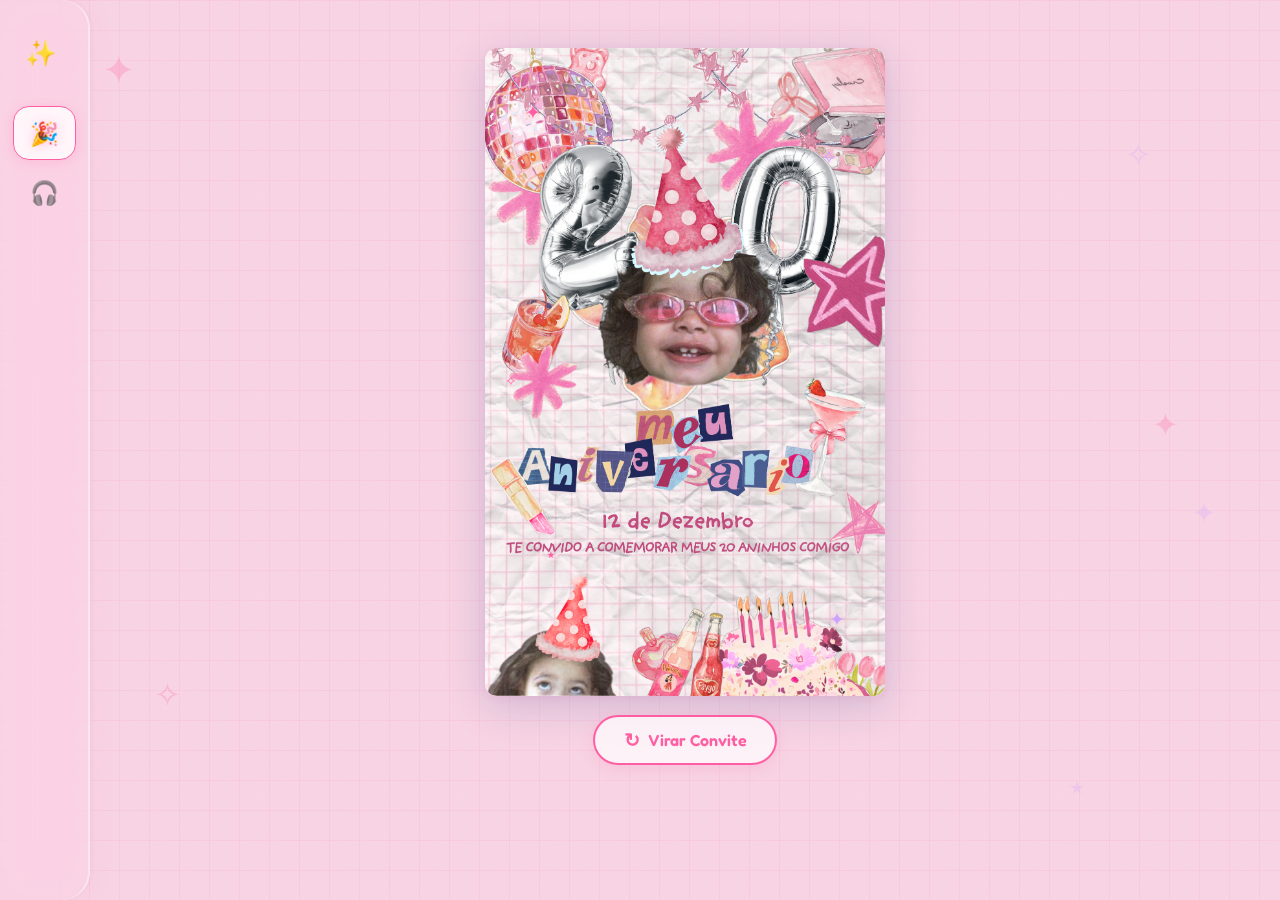
==== index.html @ d708ce52 "convite3d" ====
<!DOCTYPE html>
<html lang="pt-BR">
<head>
<meta charset="UTF-8">
<meta name="viewport" content="width=device-width, initial-scale=1.0">
<title>Meus 20 Aninhos ✨</title>
<link rel="preconnect" href="https://fonts.googleapis.com">
<link rel="stylesheet" href="index.css">
<link href="https://fonts.googleapis.com/css2?family=Playfair+Display:ital,wght@0,700;1,700&family=Dancing+Script:wght@400;700&family=Fredoka:wght@400;600;700&family=Caveat:wght@400;700&display=swap" rel="stylesheet">

</head>
<body>
<!-- FLOATING DECORATIONS -->
<div class="floating-decorations" aria-hidden="true">
  <span class="float-el">✦</span>
  <span class="float-el">✧</span>
  <span class="float-el">⋆</span>
  <span class="float-el">✦</span>
  <span class="float-el">✧</span>
  <span class="float-el">⋆</span>
  <span class="float-el">✦</span>
  <span class="float-el">✧</span>
</div>

<!-- SIDEBAR TOGGLE (mobile) -->
<button class="sidebar-toggle" id="sidebarToggle" aria-label="Abrir menu">
  <span></span>
  <span></span>
  <span></span>
</button>

<!-- SIDEBAR OVERLAY (mobile) -->
<div class="sidebar-overlay" id="sidebarOverlay"></div>

<!-- SIDEBAR NAV -->
<nav class="sidebar" id="sidebar">
  <div class="sidebar-brand">
    <span class="sidebar-brand-icon">✨</span>
    <span class="sidebar-brand-text">meus 20</span>
  </div>

  <div class="sidebar-nav">
    <a href="index.html" class="sidebar-item active" aria-label="Convite">
      <span class="sidebar-icon">🎉</span>
      <span class="sidebar-label">Convite</span>
    </a>
    <a href="playlist.html" class="sidebar-item" aria-label="Playlist">
      <span class="sidebar-icon">🎧</span>
      <span class="sidebar-label">Playlist</span>
    </a>
  </div>

  <div class="sidebar-footer">feito com 💖</div>
</nav>

<!-- MAIN CONTENT -->
<main class="main-content">
  

  <!-- 3D CARD -->
  <section class="card-section">
    <div class="card-container" id="cardContainer">
      <div class="card-inner" id="cardInner">
        <!-- FRONT -->
        <div class="card-face card-front">
          <img src="frente.png" alt="Convite - Frente" class="card-image">
          <div class="card-overlay-front">
            <span class="sparkle s1">✦</span>
            <span class="sparkle s2">✧</span>
            <span class="sparkle s3">⋆</span>
            <span class="sparkle s4">✦</span>
            <span class="sparkle s5">✧</span>
          </div>
        </div>
        <!-- BACK -->
        <div class="card-face card-back">
          <img src="verso.png" alt="Convite - Verso" class="card-image">
        </div>
      </div>
    </div>
    <button class="flip-btn" id="flipBtn" aria-label="Virar convite">
      <span class="flip-icon">↻</span> Virar Convite
    </button>
  </section>


</main>

<script>
(function() {
  const cardInner = document.getElementById('cardInner');
  const cardContainer = document.getElementById('cardContainer');
  const flipBtn = document.getElementById('flipBtn');
  const sidebar = document.getElementById('sidebar');
  const sidebarToggle = document.getElementById('sidebarToggle');
  const sidebarOverlay = document.getElementById('sidebarOverlay');
  let isFlipped = false;
  let isDragging = false;
  let startX = 0;
  let currentRotation = 0;

  // Mobile sidebar toggle
  function openSidebar() {
    sidebar.classList.add('expanded');
    sidebarToggle.classList.add('open');
    sidebarOverlay.classList.add('visible');
  }

  function closeSidebar() {
    sidebar.classList.remove('expanded');
    sidebarToggle.classList.remove('open');
    sidebarOverlay.classList.remove('visible');
  }

  sidebarToggle.addEventListener('click', function() {
    if (sidebar.classList.contains('expanded')) {
      closeSidebar();
    } else {
      openSidebar();
    }
  });

  sidebarOverlay.addEventListener('click', closeSidebar);

  // Close sidebar on navigation (mobile)
  document.querySelectorAll('.sidebar-item').forEach(function(item) {
    item.addEventListener('click', function() {
      if (window.innerWidth <= 768) {
        closeSidebar();
      }
    });
  });

  // Close sidebar on window resize to desktop
  window.addEventListener('resize', function() {
    if (window.innerWidth > 768 && sidebar.classList.contains('expanded')) {
      closeSidebar();
    }
  });

  // Button flip
  flipBtn.addEventListener('click', function() {
    isFlipped = !isFlipped;
    cardInner.classList.toggle('flipped', isFlipped);
  });

  // Drag to flip (desktop)
  cardContainer.addEventListener('mousedown', function(e) {
    isDragging = true;
    startX = e.clientX;
    cardInner.style.transition = 'none';
    e.preventDefault();
  });

  document.addEventListener('mousemove', function(e) {
    if (!isDragging) return;
    const deltaX = e.clientX - startX;
    const baseRotation = isFlipped ? 180 : 0;
    currentRotation = baseRotation + (deltaX * 0.5);
    cardInner.style.transform = 'rotateY(' + currentRotation + 'deg)';
  });

  document.addEventListener('mouseup', function(e) {
    if (!isDragging) return;
    isDragging = false;
    cardInner.style.transition = 'transform 0.8s cubic-bezier(0.4, 0.0, 0.2, 1)';
    const deltaX = e.clientX - startX;
    if (Math.abs(deltaX) > 60) {
      isFlipped = !isFlipped;
      cardInner.classList.toggle('flipped', isFlipped);
      cardInner.style.transform = '';
    } else {
      cardInner.style.transform = isFlipped ? 'rotateY(180deg)' : 'rotateY(0deg)';
    }
  });

  // Touch to flip (mobile)
  let touchStartX = 0;
  cardContainer.addEventListener('touchstart', function(e) {
    touchStartX = e.touches[0].clientX;
    cardInner.style.transition = 'none';
  }, { passive: true });

  cardContainer.addEventListener('touchmove', function(e) {
    const deltaX = e.touches[0].clientX - touchStartX;
    const baseRotation = isFlipped ? 180 : 0;
    currentRotation = baseRotation + (deltaX * 0.5);
    cardInner.style.transform = 'rotateY(' + currentRotation + 'deg)';
  }, { passive: true });

  cardContainer.addEventListener('touchend', function(e) {
    cardInner.style.transition = 'transform 0.8s cubic-bezier(0.4, 0.0, 0.2, 1)';
    const endX = e.changedTouches[0].clientX;
    const deltaX = endX - touchStartX;
    if (Math.abs(deltaX) > 50) {
      isFlipped = !isFlipped;
      cardInner.classList.toggle('flipped', isFlipped);
    }
    cardInner.style.transform = '';
  });

  // Parallax on desktop
  if (window.matchMedia('(min-width: 1024px)').matches) {
    document.addEventListener('mousemove', function(e) {
      if (isDragging) return;
      const xPercent = (e.clientX / window.innerWidth - 0.5) * 2;
      const yPercent = (e.clientY / window.innerHeight - 0.5) * 2;
      const floatEls = document.querySelectorAll('.float-el');
      floatEls.forEach(function(el, i) {
        const speed = (i + 1) * 3;
        el.style.transform = 'translate(' + (xPercent * speed) + 'px, ' + (yPercent * speed) + 'px)';
      });
    });
  }

  // Intersection Observer for fade-in sections
  const sections = document.querySelectorAll('.invite-text');
  sections.forEach(function(s) {
    s.style.opacity = '0';
    s.style.transform = 'translateY(30px)';
    s.style.transition = 'opacity 0.8s ease, transform 0.8s ease';
  });

  const observer = new IntersectionObserver(function(entries) {
    entries.forEach(function(entry) {
      if (entry.isIntersecting) {
        entry.target.style.opacity = '1';
        entry.target.style.transform = 'translateY(0)';
        observer.unobserve(entry.target);
      }
    });
  }, { threshold: 0.2 });

  sections.forEach(function(s) { observer.observe(s); });
})();
</script>
</body>
</html>
---- index.css ----
/* === RESET & BASE === */
*, *::before, *::after { margin: 0; padding: 0; box-sizing: border-box; }

:root {
  --rosa-claro: #F8D4E4;
  --rosa-pink: #FF5FA2;
  --lilas: #CBA4FF;
  --azul: #243B8A;
  --branco: #FFFFFF;
  --card-w: min(88vw, 360px);
  --card-h: calc(var(--card-w) * 170 / 105);
}

html { scroll-behavior: smooth; }

body {
  font-family: 'Fredoka', sans-serif;
  background: var(--rosa-claro);
  color: var(--azul);
  overflow-x: hidden;
  min-height: 100vh;
  position: relative;
}

body::before {
  content: '';
  position: fixed;
  inset: 0;
  background:
    repeating-linear-gradient(0deg, transparent, transparent 29px, rgba(255,95,162,0.08) 29px, rgba(255,95,162,0.08) 30px),
    repeating-linear-gradient(90deg, transparent, transparent 29px, rgba(255,95,162,0.08) 29px, rgba(255,95,162,0.08) 30px);
  pointer-events: none;
  z-index: 0;
}

body::after {
  content: '';
  position: fixed;
  inset: 0;
  background: url("data:image/svg+xml,%3Csvg width='200' height='200' xmlns='http://www.w3.org/2000/svg'%3E%3Cfilter id='n'%3E%3CfeTurbulence baseFrequency='0.65' numOctaves='3' stitchTiles='stitch'/%3E%3C/filter%3E%3Crect width='100%25' height='100%25' filter='url(%23n)' opacity='0.03'/%3E%3C/svg%3E");
  pointer-events: none;
  z-index: 0;
  opacity: 0.5;
}

/* === BACKGROUND & DECORATIONS === */
.floating-decorations {
  position: fixed;
  inset: 0;
  pointer-events: none;
  z-index: 0;
  overflow: hidden;
}

.float-el {
  position: absolute;
  font-size: 2rem;
  opacity: 0.25;
  animation: floatAround 12s ease-in-out infinite;
}
.float-el:nth-child(1) { top: 5%; left: 8%; animation-delay: 0s; font-size: 2.5rem; color: var(--rosa-pink); }
.float-el:nth-child(2) { top: 15%; right: 10%; animation-delay: -2s; color: var(--lilas); }
.float-el:nth-child(3) { top: 35%; left: 3%; animation-delay: -4s; color: var(--rosa-pink); }
.float-el:nth-child(4) { top: 55%; right: 5%; animation-delay: -6s; font-size: 1.8rem; color: var(--lilas); }
.float-el:nth-child(5) { top: 75%; left: 12%; animation-delay: -8s; color: var(--rosa-pink); }
.float-el:nth-child(6) { top: 85%; right: 15%; animation-delay: -3s; font-size: 2.2rem; color: var(--lilas); }
.float-el:nth-child(7) { top: 45%; left: 90%; animation-delay: -5s; color: var(--rosa-pink); }
.float-el:nth-child(8) { top: 25%; left: 50%; animation-delay: -7s; color: var(--lilas); font-size: 1.5rem; }

.main-content {
  position: relative;
  z-index: 1;
  display: flex;
  flex-direction: column;
  align-items: center;
  padding: 2rem 1rem 3rem;
  opacity: 0;
  animation: fadeInPage 1.2s ease-out 0.3s forwards;
}

.invite-header {
  text-align: center;
  margin-bottom: 1.5rem;
}

.header-title {
  font-family: 'Playfair Display', serif;
  font-size: clamp(2rem, 6vw, 3.2rem);
  font-weight: 700;
  font-style: italic;
  background: linear-gradient(135deg, var(--rosa-pink), var(--lilas), var(--rosa-pink));
  -webkit-background-clip: text;
  -webkit-text-fill-color: transparent;
  background-clip: text;
  letter-spacing: 0.02em;
  line-height: 1.1;
  text-shadow: none;
  filter: drop-shadow(0 2px 4px rgba(255,95,162,0.2));
}

.header-sub {
  font-family: 'Caveat', cursive;
  font-size: clamp(1.2rem, 3.5vw, 1.8rem);
  color: var(--azul);
  margin-top: 0.3rem;
  opacity: 0.8;
}

/* === CARD 3D === */
.card-section {
  perspective: 1800px;
  margin: 1rem 0 1.5rem;
  display: flex;
  flex-direction: column;
  align-items: center;
}

.card-container {
  width: var(--card-w);
  height: var(--card-h);
  position: relative;
  cursor: grab;
}
.card-container:active { cursor: grabbing; }

.card-inner {
  width: 100%;
  height: 100%;
  position: relative;
  transform-style: preserve-3d;
  transition: transform 0.8s cubic-bezier(0.4, 0.0, 0.2, 1);
  border-radius: 12px;
}
.card-inner.flipped { transform: rotateY(180deg); }

.card-face {
  position: absolute;
  inset: 0;
  backface-visibility: hidden;
  -webkit-backface-visibility: hidden;
  border-radius: 12px;
  overflow: hidden;
  box-shadow:
    0 10px 40px rgba(36,59,138,0.18),
    0 2px 8px rgba(255,95,162,0.12),
    inset 0 0 0 1px rgba(255,255,255,0.3);
  transition: box-shadow 0.6s ease;
}
.card-face::before {
  content: '';
  position: absolute;
  inset: 0;
  background: linear-gradient(135deg, rgba(255,255,255,0.18) 0%, transparent 50%, rgba(255,255,255,0.06) 100%);
  z-index: 2;
  pointer-events: none;
  border-radius: 12px;
}
.card-back { transform: rotateY(180deg); }

.card-image {
  width: 100%;
  height: 100%;
  object-fit: cover;
  display: block;
  border-radius: 12px;
}

.card-overlay-front {
  position: absolute;
  inset: 0;
  z-index: 3;
  pointer-events: none;
}

.sparkle {
  position: absolute;
  font-size: 1.2rem;
  animation: sparkleAnim 2s ease-in-out infinite;
  text-shadow: 0 0 8px rgba(255,95,162,0.5);
}
.sparkle.s1 { top: 8%; left: 10%; animation-delay: 0s; color: var(--rosa-pink); }
.sparkle.s2 { top: 15%; right: 12%; animation-delay: 0.5s; color: var(--lilas); }
.sparkle.s3 { bottom: 20%; left: 15%; animation-delay: 1s; color: var(--rosa-pink); }
.sparkle.s4 { bottom: 10%; right: 10%; animation-delay: 1.5s; color: var(--lilas); }
.sparkle.s5 { top: 50%; left: 5%; animation-delay: 0.8s; font-size: 0.9rem; color: var(--rosa-pink); }

.flip-btn {
  margin-top: 1.2rem;
  padding: 0.7rem 1.8rem;
  border: 2px solid var(--rosa-pink);
  background: rgba(255,255,255,0.7);
  backdrop-filter: blur(10px);
  -webkit-backdrop-filter: blur(10px);
  border-radius: 50px;
  font-family: 'Fredoka', sans-serif;
  font-size: 1rem;
  font-weight: 600;
  color: var(--rosa-pink);
  cursor: pointer;
  transition: all 0.3s ease;
  display: flex;
  align-items: center;
  gap: 0.5rem;
  box-shadow: 0 4px 15px rgba(255,95,162,0.15);
}
.flip-btn:hover {
  background: var(--rosa-pink);
  color: var(--branco);
  transform: translateY(-2px);
  box-shadow: 0 6px 20px rgba(255,95,162,0.3);
}
.flip-btn:active { transform: translateY(0); }
.flip-icon {
  display: inline-block;
  font-size: 1.2rem;
  transition: transform 0.4s ease;
}
.flip-btn:hover .flip-icon { transform: rotate(180deg); }

.invite-text {
  text-align: center;
  margin: 0.5rem 0 2rem;
  max-width: 400px;
}
.invite-call {
  font-family: 'Caveat', cursive;
  font-size: clamp(1.1rem, 3vw, 1.5rem);
  color: var(--azul);
  line-height: 1.5;
  opacity: 0.85;
}
.invite-call strong {
  color: var(--rosa-pink);
  font-weight: 700;
}

.invite-footer {
  text-align: center;
  padding: 1rem;
  font-family: 'Caveat', cursive;
  font-size: 1.1rem;
  color: var(--rosa-pink);
  opacity: 0.6;
}

/* === SIDEBAR NAV === */
.sidebar-overlay {
  display: none;
  position: fixed;
  inset: 0;
  background: rgba(0, 0, 0, 0.4);
  backdrop-filter: blur(3px);
  -webkit-backdrop-filter: blur(3px);
  z-index: 998;
  opacity: 0;
  transition: opacity 0.3s ease;
}
.sidebar-overlay.visible {
  display: block;
  opacity: 1;
}

.sidebar {
  position: fixed;
  left: 0;
  top: 0;
  height: 100vh;
  width: 90px;
  z-index: 999;
  display: flex;
  flex-direction: column;
  padding: 1.8rem 0.8rem;
  gap: 0.4rem;
  background: rgba(248, 212, 228, 0.6);
  backdrop-filter: blur(22px) saturate(1.4);
  -webkit-backdrop-filter: blur(22px) saturate(1.4);
  border-right: 1px solid rgba(255, 255, 255, 0.5);
  border-radius: 0 28px 28px 0;
  box-shadow:
    4px 0 24px rgba(255, 95, 162, 0.06),
    1px 0 6px rgba(36, 59, 138, 0.04),
    inset -1px 0 0 rgba(255, 255, 255, 0.4);
  transition: width 0.4s cubic-bezier(0.4, 0, 0.2, 1),
              box-shadow 0.3s ease;
  overflow: hidden;
  opacity: 0;
  animation: slideInSidebar 0.7s ease-out 0.6s forwards;
}

.sidebar:hover,
.sidebar.expanded {
  width: 250px;
  box-shadow:
    8px 0 40px rgba(255, 95, 162, 0.1),
    2px 0 10px rgba(36, 59, 138, 0.06),
    inset -1px 0 0 rgba(255, 255, 255, 0.5);
}

.sidebar-brand {
  display: flex;
  align-items: center;
  gap: 0;
  padding: 0.5rem 0.7rem;
  margin-bottom: 1.5rem;
  overflow: hidden;
}

.sidebar-brand-icon {
  font-size: 1.6rem;
  flex-shrink: 0;
  width: 34px;
  text-align: center;
}

.sidebar-brand-text {
  font-family: 'Playfair Display', serif;
  font-size: 1.1rem;
  font-weight: 700;
  font-style: italic;
  color: var(--rosa-pink);
  opacity: 0;
  max-width: 0;
  overflow: hidden;
  white-space: nowrap;
  transition: opacity 0.3s ease 0.1s, max-width 0.4s ease;
}

.sidebar:hover .sidebar-brand-text,
.sidebar.expanded .sidebar-brand-text {
  opacity: 1;
  max-width: 180px;
}

.sidebar-nav {
  display: flex;
  flex-direction: column;
  gap: 0.35rem;
  flex: 1;
}

.sidebar-item {
  display: flex;
  align-items: center;
  gap: 0;
  padding: 0.9rem 0.85rem;
  border-radius: 16px;
  text-decoration: none;
  color: var(--azul);
  font-family: 'Fredoka', sans-serif;
  font-size: 0.92rem;
  font-weight: 500;
  cursor: pointer;
  transition: all 0.3s ease;
  white-space: nowrap;
  border: 1.5px solid transparent;
  opacity: 0.65;
  justify-content: center;
  position: relative;
}

.sidebar:hover .sidebar-item,
.sidebar.expanded .sidebar-item {
  justify-content: flex-start;
  gap: 0.9rem;
}

.sidebar-item:hover {
  opacity: 1;
  background: rgba(255, 255, 255, 0.5);
  transform: translateX(3px);
}

.sidebar-item.active {
  opacity: 1;
  background: rgba(255, 255, 255, 0.8);
  border-color: var(--rosa-pink);
  box-shadow: 0 2px 14px rgba(255, 95, 162, 0.2);
}

.sidebar-item.active .sidebar-icon {
  filter: drop-shadow(0 0 6px rgba(255, 95, 162, 0.4));
}

.sidebar-item.active .sidebar-label {
  color: var(--rosa-pink);
  font-weight: 600;
}

.sidebar-icon {
  font-size: 1.45rem;
  line-height: 1;
  flex-shrink: 0;
  width: 30px;
  text-align: center;
  transition: transform 0.3s ease, filter 0.3s ease;
}

.sidebar-item:hover .sidebar-icon {
  transform: scale(1.12);
}

.sidebar-label {
  opacity: 0;
  max-width: 0;
  overflow: hidden;
  transition: opacity 0.3s ease 0.12s, max-width 0.4s ease;
  color: var(--azul);
}

.sidebar:hover .sidebar-label,
.sidebar.expanded .sidebar-label {
  opacity: 1;
  max-width: 170px;
}

.sidebar-footer {
  margin-top: auto;
  padding-top: 1rem;
  text-align: center;
  font-family: 'Caveat', cursive;
  font-size: 0.85rem;
  color: var(--rosa-pink);
  opacity: 0;
  transition: opacity 0.3s ease 0.15s;
  overflow: hidden;
  white-space: nowrap;
}

.sidebar:hover .sidebar-footer,
.sidebar.expanded .sidebar-footer {
  opacity: 0.5;
}

/* Hamburger button (mobile only) */
.sidebar-toggle {
  display: none;
  position: fixed;
  top: 1rem;
  left: 1rem;
  z-index: 1000;
  width: 44px;
  height: 44px;
  border-radius: 14px;
  border: 1.5px solid rgba(255, 255, 255, 0.5);
  background: rgba(248, 212, 228, 0.7);
  backdrop-filter: blur(16px);
  -webkit-backdrop-filter: blur(16px);
  box-shadow: 0 4px 16px rgba(255, 95, 162, 0.1);
  cursor: pointer;
  align-items: center;
  justify-content: center;
  flex-direction: column;
  gap: 4px;
  padding: 0;
  transition: all 0.3s ease;
}

.sidebar-toggle span {
  display: block;
  width: 20px;
  height: 2px;
  background: var(--rosa-pink);
  border-radius: 2px;
  transition: all 0.3s ease;
}

.sidebar-toggle.open span:nth-child(1) {
  transform: rotate(45deg) translate(4px, 4px);
}
.sidebar-toggle.open span:nth-child(2) {
  opacity: 0;
}
.sidebar-toggle.open span:nth-child(3) {
  transform: rotate(-45deg) translate(4px, -4px);
}

/* Main content offset */
.main-content {
  margin-left: 90px;
  transition: margin-left 0.4s cubic-bezier(0.4, 0, 0.2, 1);
}

/* Desktop hover offset */
@media (min-width: 769px) {
  .sidebar:hover ~ .main-content,
  .sidebar.expanded ~ .main-content {
    margin-left: 250px;
  }
}

/* Mobile */
@media (max-width: 768px) {
  /* Hide desktop sidebar on mobile */
  .sidebar {
    width: min(80vw, 280px);
    transform: translateX(-100%);
    transition: transform 0.3s ease;
    animation: none;
    opacity: 1;
    border-radius: 0 24px 24px 0;
    overflow-y: auto;
    -webkit-overflow-scrolling: touch;
    padding-top: calc(1.8rem + env(safe-area-inset-top));
    padding-bottom: calc(1rem + env(safe-area-inset-bottom));
    z-index: 1000;
  }

  .sidebar.expanded {
    transform: translateX(0);
  }

  /* When expanded, show labels */
  .sidebar.expanded .sidebar-item {
    justify-content: flex-start;
    gap: 0.8rem;
  }

  .sidebar.expanded .sidebar-label {
    opacity: 1;
    max-width: 150px;
  }

  .sidebar.expanded .sidebar-brand-text {
    opacity: 1;
    max-width: 150px;
  }

  .sidebar.expanded .sidebar-footer {
    opacity: 0.5;
  }

  /* Show hamburger button */
  .sidebar-toggle {
    display: flex;
    z-index: 1001;
  }

  /* Reset main content margin on mobile */
  .main-content {
    margin-left: 0;
    padding: 1.5rem 1rem 3rem;
  }
}

@keyframes slideInSidebar {
  from { opacity: 0; transform: translateX(-20px); }
  to { opacity: 1; transform: translateX(0); }
}

/* === ANIMATIONS === */
@keyframes fadeInPage {
  from { opacity: 0; transform: translateY(20px); }
  to { opacity: 1; transform: translateY(0); }
}

@keyframes floatAround {
  0%, 100% { transform: translate(0, 0) rotate(0deg); }
  25% { transform: translate(10px, -15px) rotate(5deg); }
  50% { transform: translate(-5px, -25px) rotate(-3deg); }
  75% { transform: translate(15px, -10px) rotate(4deg); }
}

@keyframes sparkleAnim {
  0%, 100% { opacity: 0.3; transform: scale(0.8); }
  50% { opacity: 1; transform: scale(1.3); }
}

@keyframes glowRotate {
  0% { background-position: 0% 50%; }
  50% { background-position: 100% 50%; }
  100% { background-position: 0% 50%; }
}

@keyframes pulseHint {
  0%, 100% { opacity: 0.8; transform: scale(1); }
  50% { opacity: 1; transform: scale(1.05); }
}

@keyframes discoSpin {
  from { transform: rotate(0deg); }
  to { transform: rotate(360deg); }
}

/* === RESPONSIVE === */
@media (max-width: 480px) {
  :root {
    --card-w: 90vw;
  }
  .main-content { padding: 1.5rem 0.5rem 6rem; }
  .header-title { font-size: 2rem; }
  .flip-btn { font-size: 0.9rem; padding: 0.6rem 1.4rem; }
  .sidebar-item { font-size: 0.75rem; padding: 0.5rem 0.85rem; }
}

@media (min-width: 481px) and (max-width: 768px) {
  .main-content { padding-bottom: 5.5rem; }
}

@media (min-width: 769px) {
  :root {
    --card-w: 380px;
  }
}

@media (min-width: 1024px) {
  :root {
    --card-w: 400px;
  }
  .card-container {
    transition: transform 0.1s ease-out;
  }
}
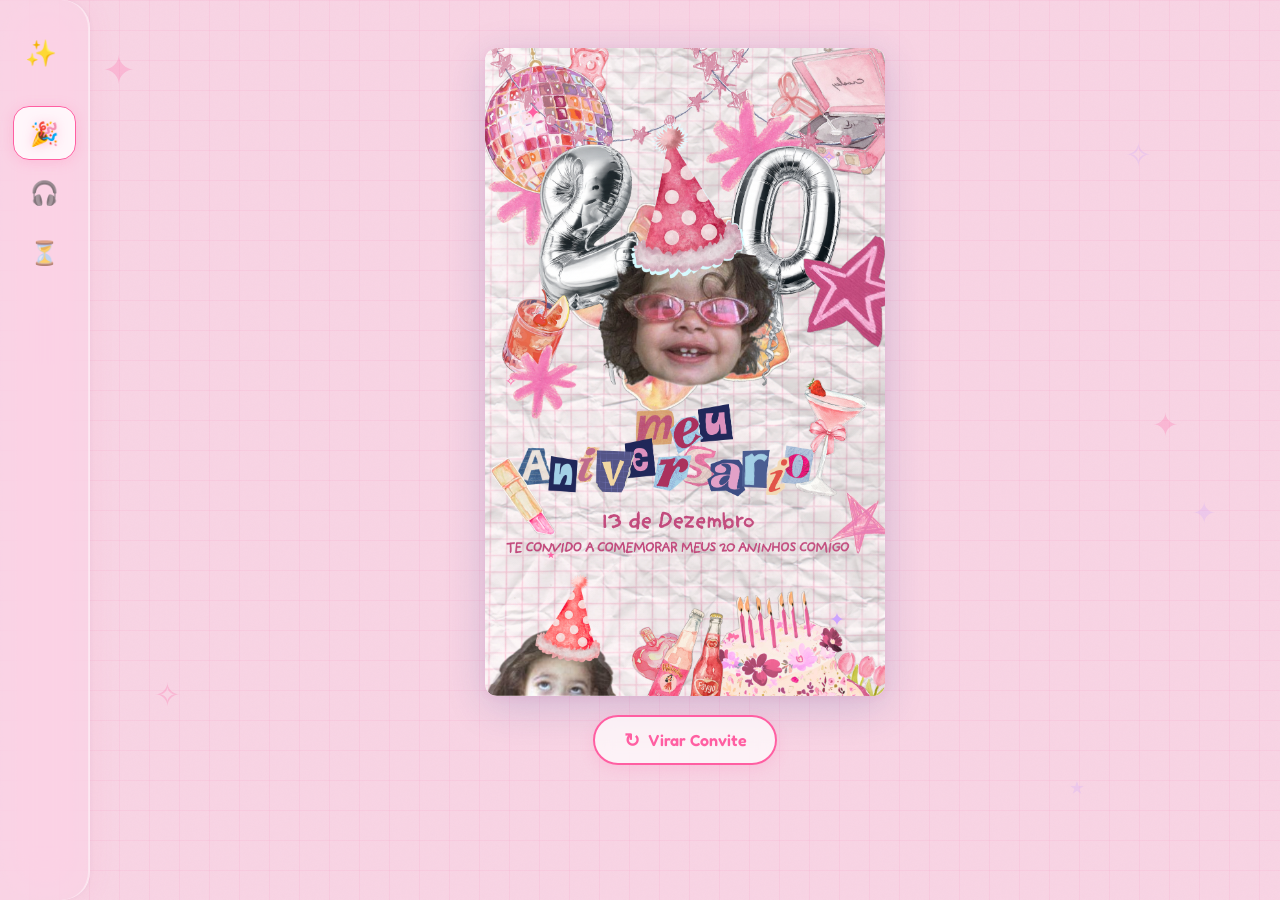
==== commit b79ce722: "convite3.0" ====
--- a/index.html
+++ b/index.html
@@ -48,9 +48,12 @@
       <span class="sidebar-icon">🎧</span>
       <span class="sidebar-label">Playlist</span>
     </a>
+    <a href="countdown.html" class="sidebar-item" aria-label="Contagem">
+      <span class="sidebar-icon">⏳</span>
+      <span class="sidebar-label">Contagem</span>
+    </a>
   </div>
 
-  <div class="sidebar-footer">feito com 💖</div>
 </nav>
 
 <!-- MAIN CONTENT -->
